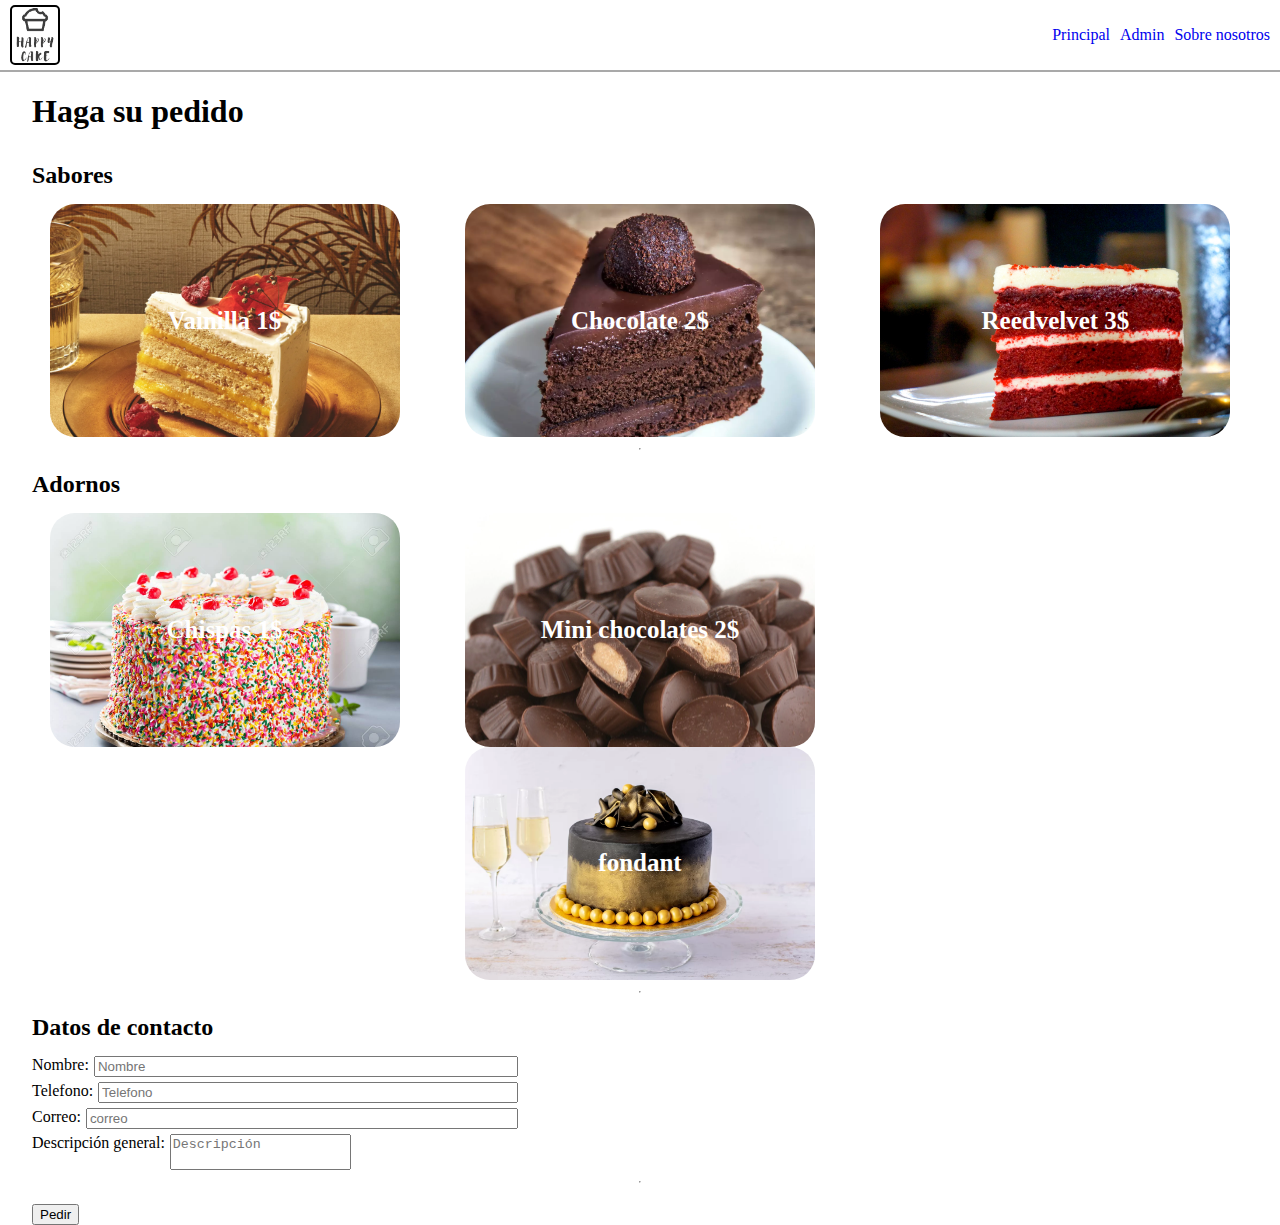
==== modulo 2 - HTML/index.html @ 5dd62ed8 "modificando opciones de adornos" ====
<!DOCTYPE html>
<html lang="en">
<head>
    <meta charset="UTF-8">
    <title>Pastelería</title>
    <link rel="stylesheet" href="./css/global.css">
    <link rel="stylesheet" href="./css/order.css">
</head>
<body>
<header>
    <div class="logo">
        <img src="src/logo.png">
    </div>
    <nav>
        <a href="index.html">Principal</a>
        <a href="admin.html">Admin</a>
        <a href="about.html">Sobre nosotros</a>
    </nav>
</header>
<main>
    <h1>Haga su pedido</h1>
    <form class="order-form">
        <div class="display-options">
            <h2>Sabores</h2>
            <div class="options">
                <div class="option-checkbox">
                    <input id="flavor_vainilla" type="checkbox" name="flavor" value="vanilla">
                    <label for="flavor_vainilla">Vainilla 1$</label>
                </div>
                <div class="option-checkbox">
                    <input id="flavor_chocolate" type="checkbox" name="flavor" value="chocolate">
                    <label for="flavor_chocolate">Chocolate 2$</label>
                </div>
                <div class="option-checkbox">
                    <input id="flavor_redvelvet" type="checkbox" name="flavor" value="reed">
                    <label for="flavor_redvelvet">Reedvelvet 3$</label>
                </div>
            </div>
        </div>
        <hr/>
        <div class="display-options">
            <h2>Adornos</h2>
            <div class="options">
                <div class="option-checkbox">
                    <input id="addond_chispas" type="checkbox" name="addon" value="chispas">
                    <label for="addond_chispas">Chispas 1$</label>
                </div>
                <div class="option-checkbox">
                    <input id="addond_chocolates" type="checkbox" name="addon" value="minichocolates">
                    <label for="addond_chocolates">Mini chocolates 2$</label>
                </div>
                <div class="option-checkbox">
                    <input id="addond_mandm" type="checkbox" name="addon" value="m&ms">
                    <label for="addond_mandm">M&M'S 2$</label>
                </div>
                <div class="option-checkbox">
                    <input id="addond_fondant" type="checkbox" name="addon" value="fondant">
                    <label for="addond_fondant">fondant</label>
                </div>
            </div>
        </div>
        <hr/>
        <div class="display-options info-user">
            <h2>Datos de contacto</h2>
            <label class="info-input">
                <span>Nombre</span>
                <input type="text" placeholder="Nombre" name="name">
            </label>
            <label class="info-input">
                <span>Telefono</span>
                <input type="tel" placeholder="Telefono" name="cellphone">
            </label>
            <label class="info-input">
                <span>Correo</span>
                <input type="email" placeholder="correo" name="email">
            </label>
            <label class="info-input">
                <span>Descripción general</span>
                <textarea placeholder="Descripción" name="description"></textarea>
            </label>
        </div>
        <hr/>
        <div>
            <button type="submit">Pedir</button>
        </div>
    </form>
</main>

</body>
</html>
---- modulo 2 - HTML/css/global.css ----
*{
    box-sizing: border-box;
}

body{
    padding: 0;
    margin: 0;
}

header{
    display: flex;
    justify-content: space-between;
    padding: 5px 10px;
    border-bottom: darkgray 2px solid;
}

.logo {
    width: 50px;
    height: 60px;
    border-radius: 5px;
    border: black 2px solid;
}

.logo img {
    width: 100%;
}

header nav {
    display: flex;
    gap: 10px;
    align-items: center;
    justify-items: center;
}

header nav a{
    text-decoration: none;
}

main{
    display: flex;
    flex-direction: column;
    padding: 0 2.5%;
}

h2{
    margin-top: 10px;
    margin-bottom: 10px;
}

textarea{
    resize: none;
}
---- modulo 2 - HTML/css/order.css ----
.order-form{
    display: flex;
    flex-direction: column;
    gap: 3px;
}

.display-options{
    display: flex;
    flex-direction: column;
    gap: 5px;
}


.display-options .options{
    display: flex;
    flex-wrap: wrap;
    justify-content: space-around;
    gap:5%;
}

.display-options .options{
    width: 100%;
    display: flex;
    flex-wrap: wrap;
    justify-content: space-around;
    align-items: center;
    gap:2.5%;
}

.display-options .options > * {
    --width:350px;
    width: 100%;
    max-width: var(--width)
}

.option-checkbox label{
    --height:calc(var(--width)*2/3);
    position: relative;
    cursor: pointer;
    width: 100%;
    height: var(--height);
    display: grid;
    place-items: center;
    color: white;
    font-weight: bold;
    font-size: 25px;
}

@media (max-width: 1270px) {
    .display-options .options > *{
        --width: 300px;
    }
}

@media (max-width: 1000px) {
    .display-options .options > *{
        --width: 250px;
    }
}

@media (max-width: 850px) {
    .display-options .options > *{
        --width: 200px;
    }
}

@media (max-width: 700px) {
    .display-options .options{
        flex-direction: column;
        gap: 10px;
    }

    .display-options .options > *{
        --width: 400px;
    }
}

.option-checkbox input[type="checkbox"]{
    display: none;
}

.option-checkbox label::before{
    content: "";
    position: absolute;
    width: 100%;
    height: var(--height);
    z-index: -3;
    background-repeat: no-repeat;
    background-size: cover;
    border-radius: 25px;
}

.option-checkbox input:checked + label::before {
    filter: brightness(60%);
}

.info-input{
    display: flex;
    gap: 5px;
}

.info-input input{
    width: 100%;
}

.info-input span::after{
    content: ":";
}

button[type="submit"]{
    margin-top: 10px;
}

.info-user {
    max-width: 40%;
    min-width: 300px;
}


label[for="flavor_vainilla"]::before{
    background-image: url("../src/pastel de vainilla.webp");
}

label[for="flavor_chocolate"]::before{
    background-image: url("../src/pastel de chocolate.webp");
}

label[for="flavor_redvelvet"]::before{
    background-image: url("../src/pastel de red velvet.jpg");
}

label[for="addond_chispas"]::before{
    background-image: url("../src/pastel chispas.jpg");
}

label[for="addond_chocolates"]::before{
    background-image: url("../src/pastel mini chocolates.webp");
}

label[for="addond_mandm"]::before{
    background-image: url("../src/pastel m&m.jpg");
}

label[for="addond_fondant"]::before{
    background-image: url("../src/pastel fondant.webp");
}
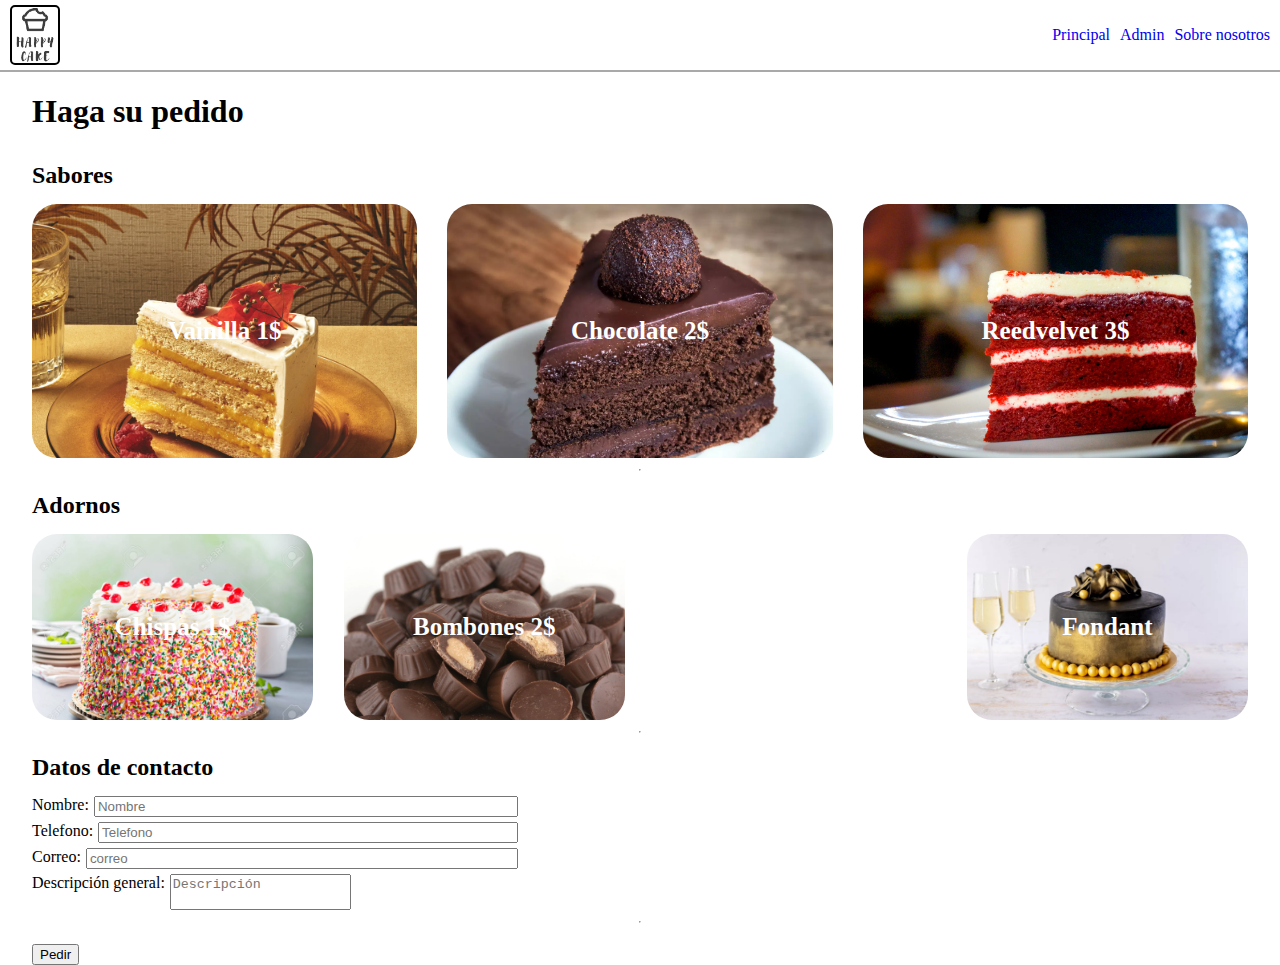
==== commit d8217257: "refactorizando estilos" ====
--- a/modulo 2 - HTML/index.html
+++ b/modulo 2 - HTML/index.html
@@ -40,14 +40,14 @@
         <hr/>
         <div class="display-options">
             <h2>Adornos</h2>
-            <div class="options">
+            <div class="options addonds">
                 <div class="option-checkbox">
                     <input id="addond_chispas" type="checkbox" name="addon" value="chispas">
                     <label for="addond_chispas">Chispas 1$</label>
                 </div>
                 <div class="option-checkbox">
-                    <input id="addond_chocolates" type="checkbox" name="addon" value="minichocolates">
-                    <label for="addond_chocolates">Mini chocolates 2$</label>
+                    <input id="addond_chocolates" type="checkbox" name="addon" value="bombon">
+                    <label for="addond_chocolates">Bombones 2$</label>
                 </div>
                 <div class="option-checkbox">
                     <input id="addond_mandm" type="checkbox" name="addon" value="m&ms">
@@ -55,7 +55,7 @@
                 </div>
                 <div class="option-checkbox">
                     <input id="addond_fondant" type="checkbox" name="addon" value="fondant">
-                    <label for="addond_fondant">fondant</label>
+                    <label for="addond_fondant">Fondant</label>
                 </div>
             </div>
         </div>
--- a/modulo 2 - HTML/css/order.css
+++ b/modulo 2 - HTML/css/order.css
@@ -11,34 +11,32 @@
 }
 
 
-.display-options .options{
-    display: flex;
-    flex-wrap: wrap;
-    justify-content: space-around;
-    gap:5%;
-}
+/*.display-options .options{*/
+/*    display: flex;*/
+/*    flex-wrap: wrap;*/
+/*    justify-content: space-around;*/
+/*    gap:5%;*/
+/*}*/
 
 .display-options .options{
     width: 100%;
     display: flex;
-    flex-wrap: wrap;
     justify-content: space-around;
     align-items: center;
     gap:2.5%;
 }
 
 .display-options .options > * {
-    --width:350px;
     width: 100%;
-    max-width: var(--width)
 }
 
 .option-checkbox label{
-    --height:calc(var(--width)*2/3);
+    --ratio: 1 / 0.66;
+    --height:300px;
     position: relative;
     cursor: pointer;
     width: 100%;
-    height: var(--height);
+    aspect-ratio: var(--ratio);
     display: grid;
     place-items: center;
     color: white;
@@ -46,33 +44,15 @@
     font-size: 25px;
 }
 
-@media (max-width: 1270px) {
-    .display-options .options > *{
-        --width: 300px;
-    }
-}
-
-@media (max-width: 1000px) {
-    .display-options .options > *{
-        --width: 250px;
-    }
-}
-
-@media (max-width: 850px) {
-    .display-options .options > *{
-        --width: 200px;
-    }
-}
-
 @media (max-width: 700px) {
-    .display-options .options{
-        flex-direction: column;
-        gap: 10px;
+    .addonds{
+        flex-wrap: wrap;
     }
 
-    .display-options .options > *{
-        --width: 400px;
+    .display-options .addonds > *{
+        width: 40%;
     }
+
 }
 
 .option-checkbox input[type="checkbox"]{
@@ -83,7 +63,7 @@
     content: "";
     position: absolute;
     width: 100%;
-    height: var(--height);
+    aspect-ratio: var(--ratio);
     z-index: -3;
     background-repeat: no-repeat;
     background-size: cover;
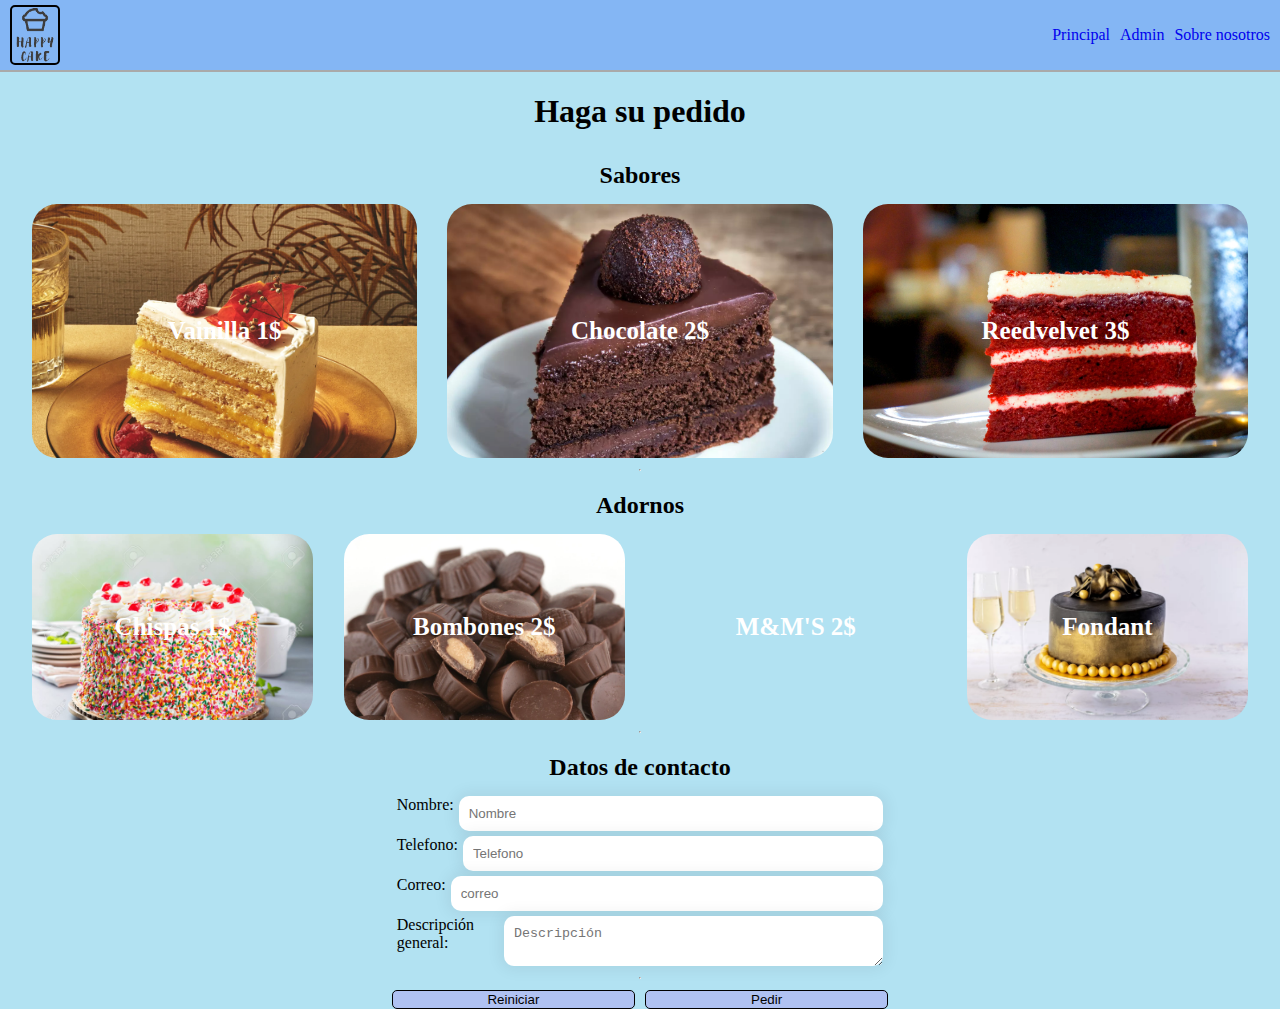
==== commit f4d6bb8c: "centrando titulos,dando titulos a botones" ====
--- a/modulo 2 - HTML/index.html
+++ b/modulo 2 - HTML/index.html
@@ -17,7 +17,7 @@
         <a href="about.html">Sobre nosotros</a>
     </nav>
 </header>
-<main>
+<main class="order-page">
     <h1>Haga su pedido</h1>
     <form class="order-form">
         <div class="display-options">
@@ -80,7 +80,8 @@
             </label>
         </div>
         <hr/>
-        <div>
+        <div class="submitSection">
+            <button type="reset">Reiniciar</button>
             <button type="submit">Pedir</button>
         </div>
     </form>
--- a/modulo 2 - HTML/css/global.css
+++ b/modulo 2 - HTML/css/global.css
@@ -12,6 +12,7 @@
     justify-content: space-between;
     padding: 5px 10px;
     border-bottom: darkgray 2px solid;
+    background: #84b6f4;
 }
 
 .logo {
@@ -40,6 +41,8 @@
     display: flex;
     flex-direction: column;
     padding: 0 2.5%;
+    background: #b2e2f2;
+    align-items: center;
 }
 
 h2{
@@ -48,5 +51,5 @@
 }
 
 textarea{
-    resize: none;
+    resize: vertical;
 }--- a/modulo 2 - HTML/css/order.css
+++ b/modulo 2 - HTML/css/order.css
@@ -1,4 +1,5 @@
 .order-form{
+    width: 100%;
     display: flex;
     flex-direction: column;
     gap: 3px;
@@ -10,13 +11,9 @@
     gap: 5px;
 }
 
-
-/*.display-options .options{*/
-/*    display: flex;*/
-/*    flex-wrap: wrap;*/
-/*    justify-content: space-around;*/
-/*    gap:5%;*/
-/*}*/
+.display-options > h2 {
+    text-align: center;
+}
 
 .display-options .options{
     width: 100%;
@@ -32,7 +29,7 @@
 
 .option-checkbox label{
     --ratio: 1 / 0.66;
-    --height:300px;
+    isolation: isolate;
     position: relative;
     cursor: pointer;
     width: 100%;
@@ -50,9 +47,9 @@
     }
 
     .display-options .addonds > *{
+        margin-top: 10px;
         width: 40%;
     }
-
 }
 
 .option-checkbox input[type="checkbox"]{
@@ -74,28 +71,46 @@
     filter: brightness(60%);
 }
 
+.info-user {
+    /*max-width: 50%;*/
+    min-width: 300px;
+    justify-content: center;
+    align-items: center;
+}
+
 .info-input{
+    width: 40%;
     display: flex;
     gap: 5px;
 }
 
-.info-input input{
+.info-input input,
+.info-input textarea{
     width: 100%;
+    border:0;
+    box-shadow:0 0 15px 4px rgba(0,0,0,0.06);
+    border-radius:10px;
+    padding: 10px;
 }
-
 .info-input span::after{
     content: ":";
 }
 
-button[type="submit"]{
-    margin-top: 10px;
+.submitSection{
+    width: 100%;
+    display: flex;
+    justify-content: center;
+    align-items: center;
+    gap: 10px;
 }
 
-.info-user {
-    max-width: 40%;
-    min-width: 300px;
+.submitSection button{
+    cursor: pointer;
+    border-radius: 5px;
+    border:1px black solid;
+    background: #b0c2f2;
+    width: 20%;
 }
-
 
 label[for="flavor_vainilla"]::before{
     background-image: url("../src/pastel de vainilla.webp");
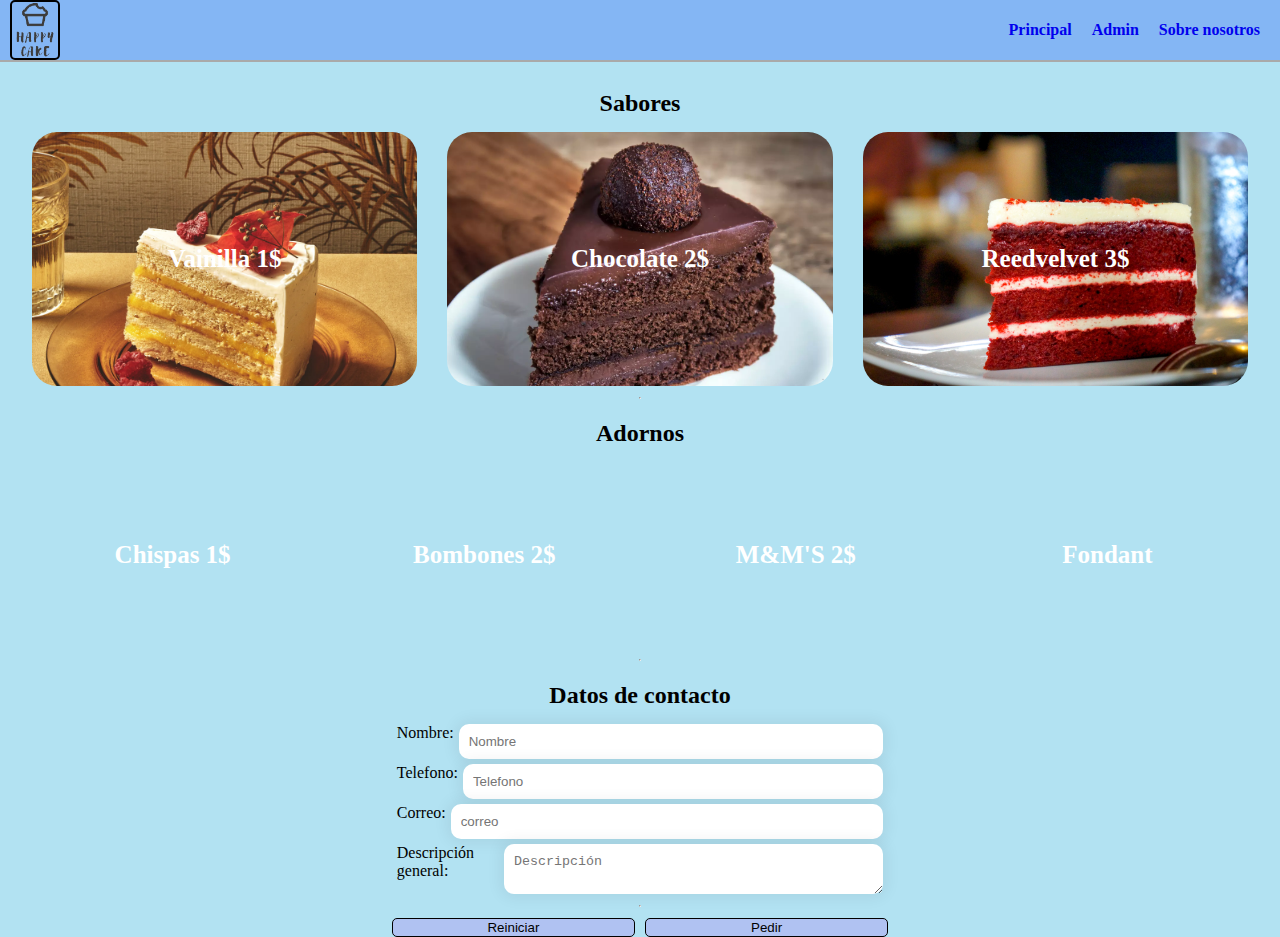
==== commit 07db56b8: "arreglando typo" ====
--- a/modulo 2 - HTML/index.html
+++ b/modulo 2 - HTML/index.html
@@ -42,20 +42,20 @@
             <h2>Adornos</h2>
             <div class="options addonds">
                 <div class="option-checkbox">
-                    <input id="addond_chispas" type="checkbox" name="addon" value="chispas">
-                    <label for="addond_chispas">Chispas 1$</label>
+                    <input id="addon_chispas" type="checkbox" name="addon" value="chispas">
+                    <label for="addon_chispas">Chispas 1$</label>
                 </div>
                 <div class="option-checkbox">
-                    <input id="addond_chocolates" type="checkbox" name="addon" value="bombon">
-                    <label for="addond_chocolates">Bombones 2$</label>
+                    <input id="addon_chocolates" type="checkbox" name="addon" value="bombon">
+                    <label for="addon_chocolates">Bombones 2$</label>
                 </div>
                 <div class="option-checkbox">
-                    <input id="addond_mandm" type="checkbox" name="addon" value="m&ms">
-                    <label for="addond_mandm">M&M'S 2$</label>
+                    <input id="addon_mandm" type="checkbox" name="addon" value="m&ms">
+                    <label for="addon_mandm">M&M'S 2$</label>
                 </div>
                 <div class="option-checkbox">
-                    <input id="addond_fondant" type="checkbox" name="addon" value="fondant">
-                    <label for="addond_fondant">Fondant</label>
+                    <input id="addon_fondant" type="checkbox" name="addon" value="fondant">
+                    <label for="addon_fondant">Fondant</label>
                 </div>
             </div>
         </div>
--- a/modulo 2 - HTML/css/global.css
+++ b/modulo 2 - HTML/css/global.css
@@ -8,11 +8,15 @@
 }
 
 header{
+    width: 100%;
+    position: fixed;
     display: flex;
     justify-content: space-between;
-    padding: 5px 10px;
+    /*padding: 5px 10px;*/
+    padding: 0px 10px;
     border-bottom: darkgray 2px solid;
     background: #84b6f4;
+    z-index: 1;
 }
 
 .logo {
@@ -28,13 +32,24 @@
 
 header nav {
     display: flex;
-    gap: 10px;
     align-items: center;
     justify-items: center;
 }
 
 header nav a{
+    height: 100%;
+    display: grid;
+    place-items: center;
+    font-weight: bold;
     text-decoration: none;
+    transition: all ease-in .25s;
+    padding: 5px 10px;
+}
+
+header nav a:hover{
+    filter: brightness(70%);
+    background: #318cff;
+    color: white;
 }
 
 main{
--- a/modulo 2 - HTML/css/order.css
+++ b/modulo 2 - HTML/css/order.css
@@ -65,6 +65,11 @@
     background-repeat: no-repeat;
     background-size: cover;
     border-radius: 25px;
+    transition: filter ease-in .25s;
+}
+
+.option-checkbox label:hover::before {
+    filter: brightness(60%);
 }
 
 .option-checkbox input:checked + label::before {
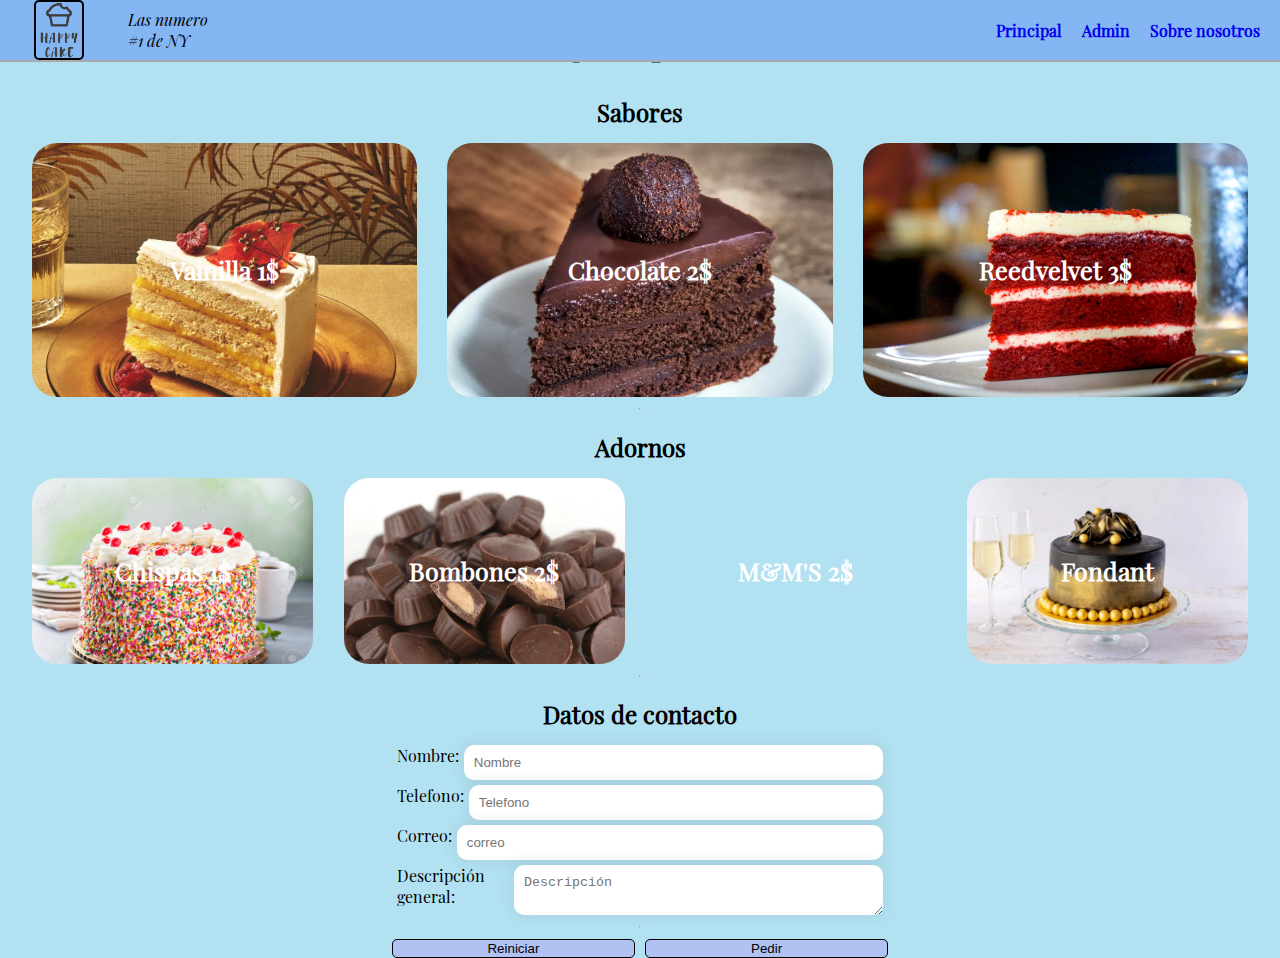
==== commit 8400ba04: "añadiendo navegación en logo y eslogan" ====
--- a/modulo 2 - HTML/index.html
+++ b/modulo 2 - HTML/index.html
@@ -9,7 +9,10 @@
 <body>
 <header>
     <div class="logo">
-        <img src="src/logo.png">
+        <a href="index.html">
+            <img src="src/logo.png">
+        </a>
+        <span>Las numero #1 de NY</span>
     </div>
     <nav>
         <a href="index.html">Principal</a>
--- a/modulo 2 - HTML/css/global.css
+++ b/modulo 2 - HTML/css/global.css
@@ -1,3 +1,13 @@
+@font-face {
+    font-family: playFair;
+    src: url("../fonts/PlayfairDisplay-Regular.ttf");
+}
+
+@font-face {
+    font-family: playFairItalic;
+    src: url("../fonts/PlayfairDisplay-Italic.ttf");
+}
+
 *{
     box-sizing: border-box;
 }
@@ -5,6 +15,7 @@
 body{
     padding: 0;
     margin: 0;
+    font-family:playFair,sans-serif;
 }
 
 header{
@@ -20,14 +31,23 @@
 }
 
 .logo {
+    display: flex;
+    gap: 20px;
+}
+
+.logo > * {
+    width: 100%;
+    display: grid;
+    place-items: center;
+    font-family: playFairItalic,sans-serif;
+}
+
+.logo img {
     width: 50px;
     height: 60px;
     border-radius: 5px;
     border: black 2px solid;
-}
-
-.logo img {
-    width: 100%;
+    cursor: pointer;
 }
 
 header nav {
--- a/modulo 2 - HTML/css/order.css
+++ b/modulo 2 - HTML/css/order.css
@@ -42,11 +42,11 @@
 }
 
 @media (max-width: 700px) {
-    .addonds{
+    .options{
         flex-wrap: wrap;
     }
 
-    .display-options .addonds > *{
+    .display-options .options > *{
         margin-top: 10px;
         width: 40%;
     }
@@ -129,18 +129,18 @@
     background-image: url("../src/pastel de red velvet.jpg");
 }
 
-label[for="addond_chispas"]::before{
+label[for="addon_chispas"]::before{
     background-image: url("../src/pastel chispas.jpg");
 }
 
-label[for="addond_chocolates"]::before{
+label[for="addon_chocolates"]::before{
     background-image: url("../src/pastel mini chocolates.webp");
 }
 
-label[for="addond_mandm"]::before{
+label[for="addon_mandm"]::before{
     background-image: url("../src/pastel m&m.jpg");
 }
 
-label[for="addond_fondant"]::before{
+label[for="addon_fondant"]::before{
     background-image: url("../src/pastel fondant.webp");
 }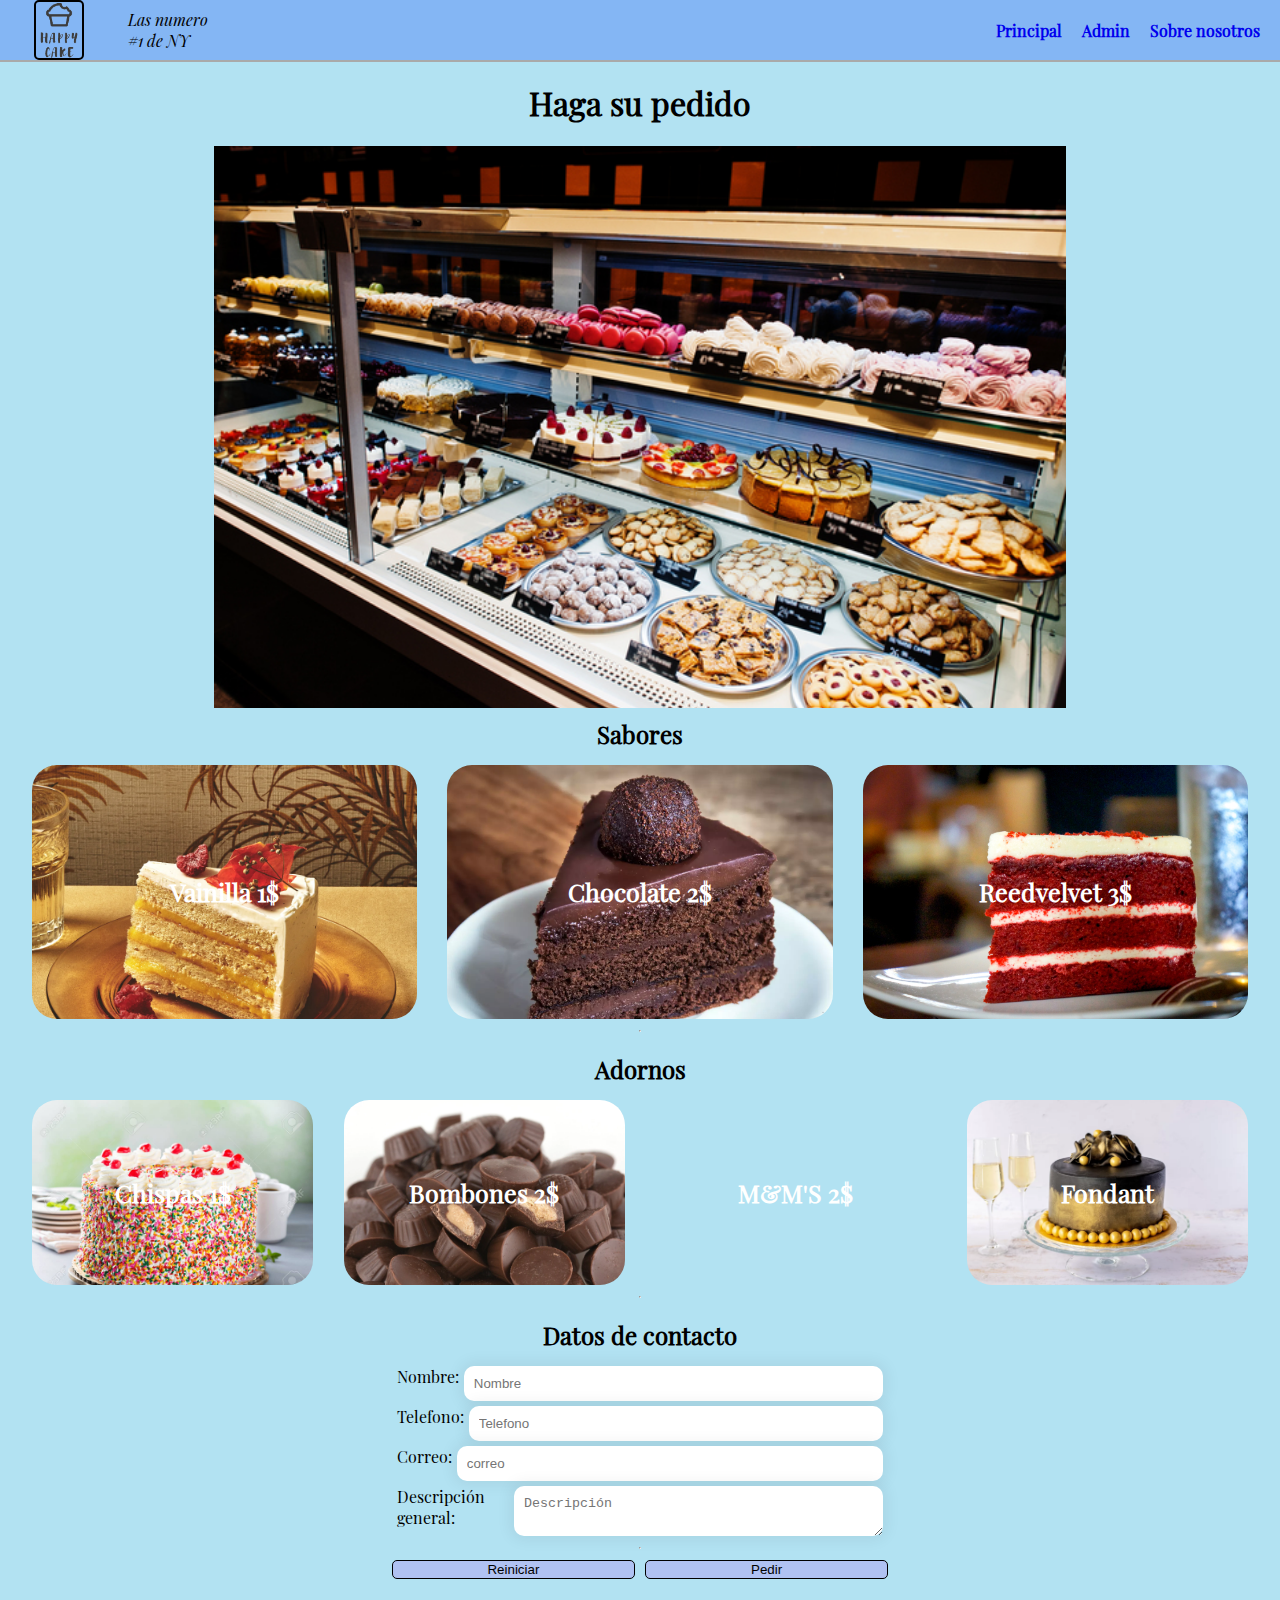
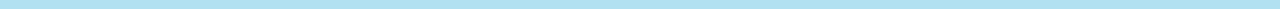
==== commit adf47f0a: "creando slidewhow" ====
--- a/modulo 2 - HTML/index.html
+++ b/modulo 2 - HTML/index.html
@@ -5,6 +5,8 @@
     <title>Pastelería</title>
     <link rel="stylesheet" href="./css/global.css">
     <link rel="stylesheet" href="./css/order.css">
+<!--    <link rel="stylesheet" href="./css/slider.css">-->
+    <link rel="stylesheet" href="./css/slideShow.css">
 </head>
 <body>
 <header>
@@ -22,6 +24,23 @@
 </header>
 <main class="order-page">
     <h1>Haga su pedido</h1>
+    <div class="slide-show">
+        <div class="slide">
+            <img src="./src/slide1.jpg" alt="">
+        </div>
+        <div class="slide">
+            <img src="./src/slide2.jpg" alt="">
+        </div>
+        <div class="slide">
+            <img src="./src/slide3.jpg" alt="">
+        </div>
+        <div class="slide">
+            <img src="./src/slide4.jpg" alt="">
+        </div>
+        <div class="slide">
+            <img src="./src/slide1.jpg" alt="">
+        </div>
+    </div>
     <form class="order-form">
         <div class="display-options">
             <h2>Sabores</h2>
--- a/modulo 2 - HTML/css/global.css
+++ b/modulo 2 - HTML/css/global.css
@@ -13,6 +13,7 @@
 }
 
 body{
+    --headerHeight:60px;
     padding: 0;
     margin: 0;
     font-family:playFair,sans-serif;
@@ -23,11 +24,18 @@
     position: fixed;
     display: flex;
     justify-content: space-between;
-    /*padding: 5px 10px;*/
-    padding: 0px 10px;
+    padding: 0 10px;
     border-bottom: darkgray 2px solid;
     background: #84b6f4;
     z-index: 1;
+}
+
+main{
+    display: flex;
+    flex-direction: column;
+    background: #b2e2f2;
+    align-items: center;
+    padding: var(--headerHeight) 2.5% 30px;
 }
 
 .logo {
@@ -44,7 +52,7 @@
 
 .logo img {
     width: 50px;
-    height: 60px;
+    height: var(--headerHeight);
     border-radius: 5px;
     border: black 2px solid;
     cursor: pointer;
@@ -72,14 +80,6 @@
     color: white;
 }
 
-main{
-    display: flex;
-    flex-direction: column;
-    padding: 0 2.5%;
-    background: #b2e2f2;
-    align-items: center;
-}
-
 h2{
     margin-top: 10px;
     margin-bottom: 10px;
--- a/modulo 2 - HTML/css/slider.css
+++ b/modulo 2 - HTML/css/slider.css
@@ -0,0 +1,133 @@
+.slider-container {
+    background: linear-gradient(149deg, rgb(247, 0, 255) 0%, rgb(255, 145, 0) 100%);
+    display: flex;
+    align-items: center;
+    justify-content: center;
+    height: 100%;
+    width: 100%;
+}
+
+.slider {
+    width: 600px;
+    height: 400px;
+    text-align: center;
+    border-radius: 20px;
+    overflow: hidden;
+    position: relative;
+}
+
+.slides {
+    display: flex;
+    overflow-x: scroll;
+    position: relative;
+    scroll-behavior: smooth;
+    scroll-snap-type: x mandatory;
+}
+
+.slide:nth-of-type(even) {
+    background-color: rgb(250, 246, 212);
+}
+
+.slide {
+    display: flex;
+    justify-content: center;
+    align-items: center;
+    flex-shrink: 0;
+    width: 100%;
+    height: 400px;
+    margin-right: 0px;
+    box-sizing: border-box;
+    background: white;
+    transform-origin: center center;
+    transform: scale(1);
+    scroll-snap-align: center;
+}
+
+.slide__text {
+    font-size: 40px;
+    font-weight: bold;
+    font-family: sans-serif;
+}
+
+.slide a {
+    position: absolute;
+    top: 48%;
+    width: 35px;
+    height: 35px;
+    border: solid black;
+    border-width: 0 4px 4px 0;
+    padding: 3px;
+    box-sizing: border-box;
+}
+
+a.slide__prev {
+    transform: rotate(135deg);
+    -webkit-transform: rotate(135deg);
+    left: 5%;
+}
+
+a.slide__next{
+    transform: rotate(-45deg);
+    -webkit-transform: rotate(-45deg);
+    right: 5%;
+}
+
+.slide a {
+    background: none;
+    border: none;
+}
+
+a.slide__prev,
+.slider::before {
+    transform: rotate(135deg);
+    -webkit-transform: rotate(135deg);
+    left: 5%;
+}
+
+a.slide__next,
+.slider::after {
+    transform: rotate(-45deg);
+    -webkit-transform: rotate(-45deg);
+    right: 5%;
+}
+
+.slider::before,
+.slider::after,
+.slide__prev,
+.slide__next {
+    position: absolute;
+    top: 48%;
+    width: 35px;
+    height: 35px;
+    border: solid black;
+    border-width: 0 4px 4px 0;
+    padding: 3px;
+    box-sizing: border-box;
+}
+
+.slider::before,
+.slider::after {
+    content: '';
+    z-index: 1;
+    background: none;
+    pointer-events: none;
+}
+
+.slider__nav {
+    box-sizing: border-box;
+    position: absolute;
+    bottom: 5%;
+    left: 50%;
+    width: 200px;
+    margin-left: -100px;
+    text-align: center;
+}
+
+.slider__navlink {
+    display: inline-block;
+    height: 15px;
+    width: 15px;
+    border-radius: 50%;
+    background-color: black;
+    margin: 0 10px 0 10px;
+}--- a/modulo 2 - HTML/css/slideShow.css
+++ b/modulo 2 - HTML/css/slideShow.css
@@ -0,0 +1,40 @@
+.slide-show{
+    display: flex;
+    width: 70%;
+    aspect-ratio: 1 / .66;
+    overflow: hidden;
+}
+
+.slide-show .slide{
+    width: 100%;
+    flex: 0 0 100%;
+    position:relative;
+    aspect-ratio: 1 / 0.66;
+    /*transform: translateX(0);*/
+    /*animation: slideShow 16s infinite;*/
+}
+.slide-show img {
+    width: 100%;
+    height: 100%;
+    object-fit: cover;
+}
+
+
+
+@keyframes slideShow {
+    0% {
+        transform: translateX(0%);
+    }
+    25%{
+        transform: translateX(-100%);
+    }
+    50%{
+        transform: translateX(-200%);
+    }
+    75% {
+        transform: translateX(-300%);
+    }
+    100% {
+        transform: translateX(-400%);
+    }
+}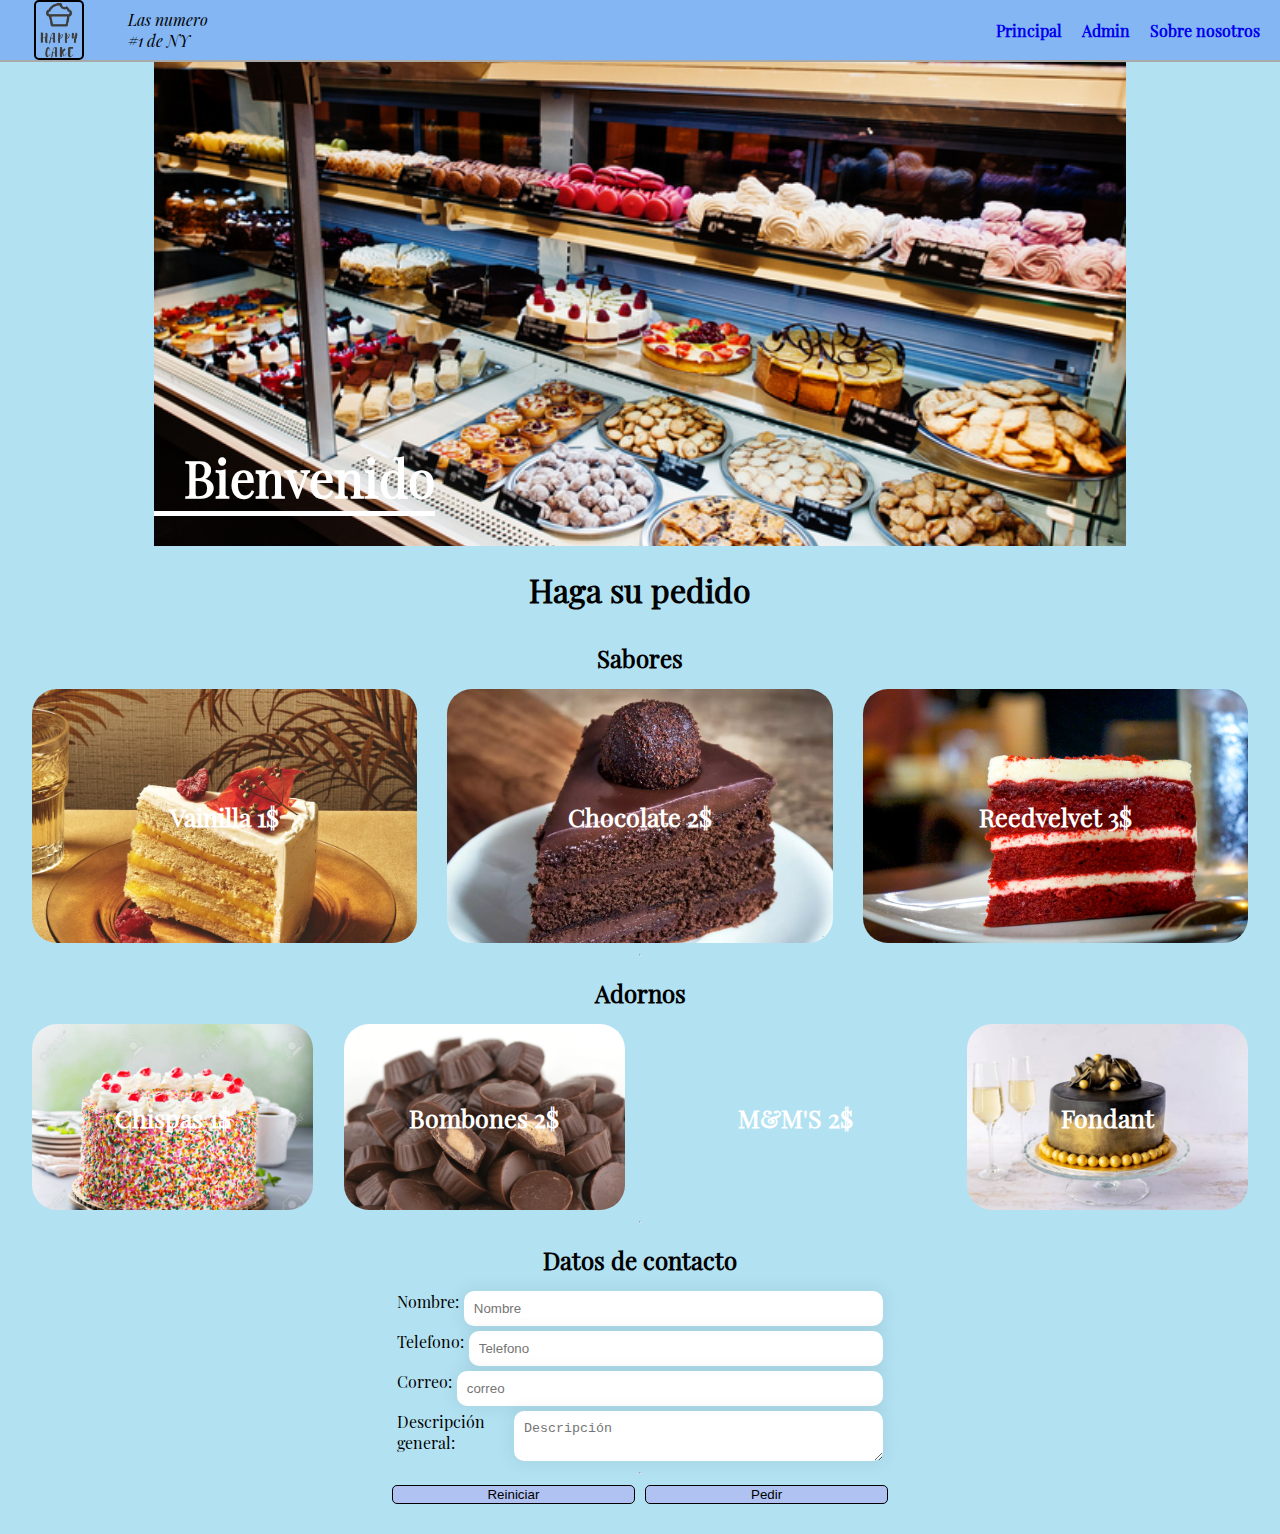
==== commit cd472ec7: "agregando titulos al slideshow" ====
--- a/modulo 2 - HTML/index.html
+++ b/modulo 2 - HTML/index.html
@@ -23,24 +23,29 @@
     </nav>
 </header>
 <main class="order-page">
-    <h1>Haga su pedido</h1>
     <div class="slide-show">
         <div class="slide">
+            <h3>Bienvenido</h3>
             <img src="./src/slide1.jpg" alt="">
         </div>
         <div class="slide">
+            <h3>Nuestros Productos</h3>
             <img src="./src/slide2.jpg" alt="">
         </div>
         <div class="slide">
+            <h3>Alta calidad</h3>
             <img src="./src/slide3.jpg" alt="">
         </div>
         <div class="slide">
+            <h3>Ven y comparte</h3>
             <img src="./src/slide4.jpg" alt="">
         </div>
         <div class="slide">
+            <h3>Bienvenido</h3>
             <img src="./src/slide1.jpg" alt="">
         </div>
     </div>
+    <h1>Haga su pedido</h1>
     <form class="order-form">
         <div class="display-options">
             <h2>Sabores</h2>
--- a/modulo 2 - HTML/css/slideShow.css
+++ b/modulo 2 - HTML/css/slideShow.css
@@ -1,7 +1,7 @@
 .slide-show{
     display: flex;
-    width: 70%;
-    aspect-ratio: 1 / .66;
+    width: 80%;
+    aspect-ratio: 1 / .5;
     overflow: hidden;
 }
 
@@ -10,8 +10,8 @@
     flex: 0 0 100%;
     position:relative;
     aspect-ratio: 1 / 0.66;
-    /*transform: translateX(0);*/
-    /*animation: slideShow 16s infinite;*/
+    transform: translateX(0);
+    animation: slideShow 16s infinite;
 }
 .slide-show img {
     width: 100%;
@@ -19,7 +19,16 @@
     object-fit: cover;
 }
 
-
+.slide-show h3 {
+    position: absolute;
+    padding-left: 30px;
+    margin: 0;
+    bottom: 30px;
+    border-bottom: white solid 5px;
+    color: white;
+    font-size: 50px;
+    font-weight: bold;
+}
 
 @keyframes slideShow {
     0% {
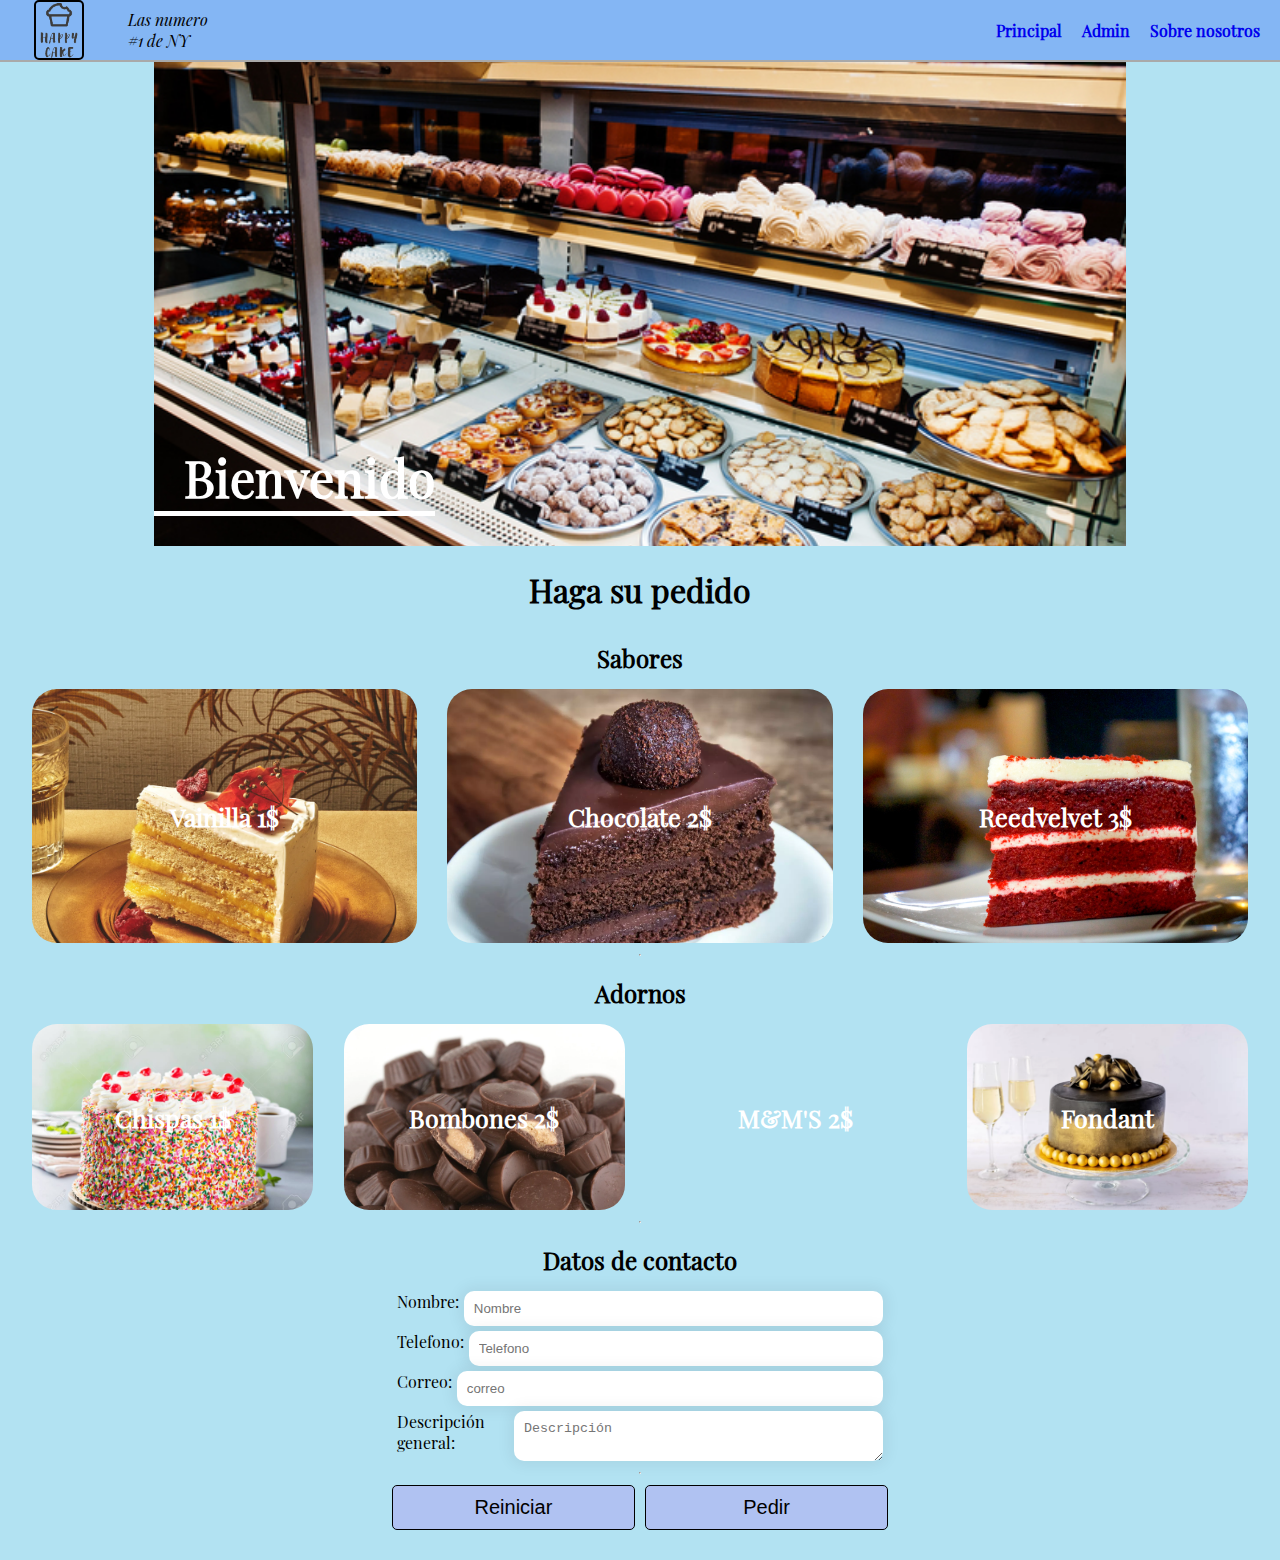
==== commit 69050999: "agregando padding" ====
--- a/modulo 2 - HTML/index.html
+++ b/modulo 2 - HTML/index.html
@@ -5,7 +5,6 @@
     <title>Pastelería</title>
     <link rel="stylesheet" href="./css/global.css">
     <link rel="stylesheet" href="./css/order.css">
-<!--    <link rel="stylesheet" href="./css/slider.css">-->
     <link rel="stylesheet" href="./css/slideShow.css">
 </head>
 <body>
--- a/modulo 2 - HTML/css/global.css
+++ b/modulo 2 - HTML/css/global.css
@@ -71,7 +71,7 @@
     font-weight: bold;
     text-decoration: none;
     transition: all ease-in .25s;
-    padding: 5px 10px;
+    padding: 15px 10px;
 }
 
 header nav a:hover{
--- a/modulo 2 - HTML/css/order.css
+++ b/modulo 2 - HTML/css/order.css
@@ -115,6 +115,8 @@
     border:1px black solid;
     background: #b0c2f2;
     width: 20%;
+    padding: 10px;
+    font-size: 20px;
 }
 
 label[for="flavor_vainilla"]::before{
